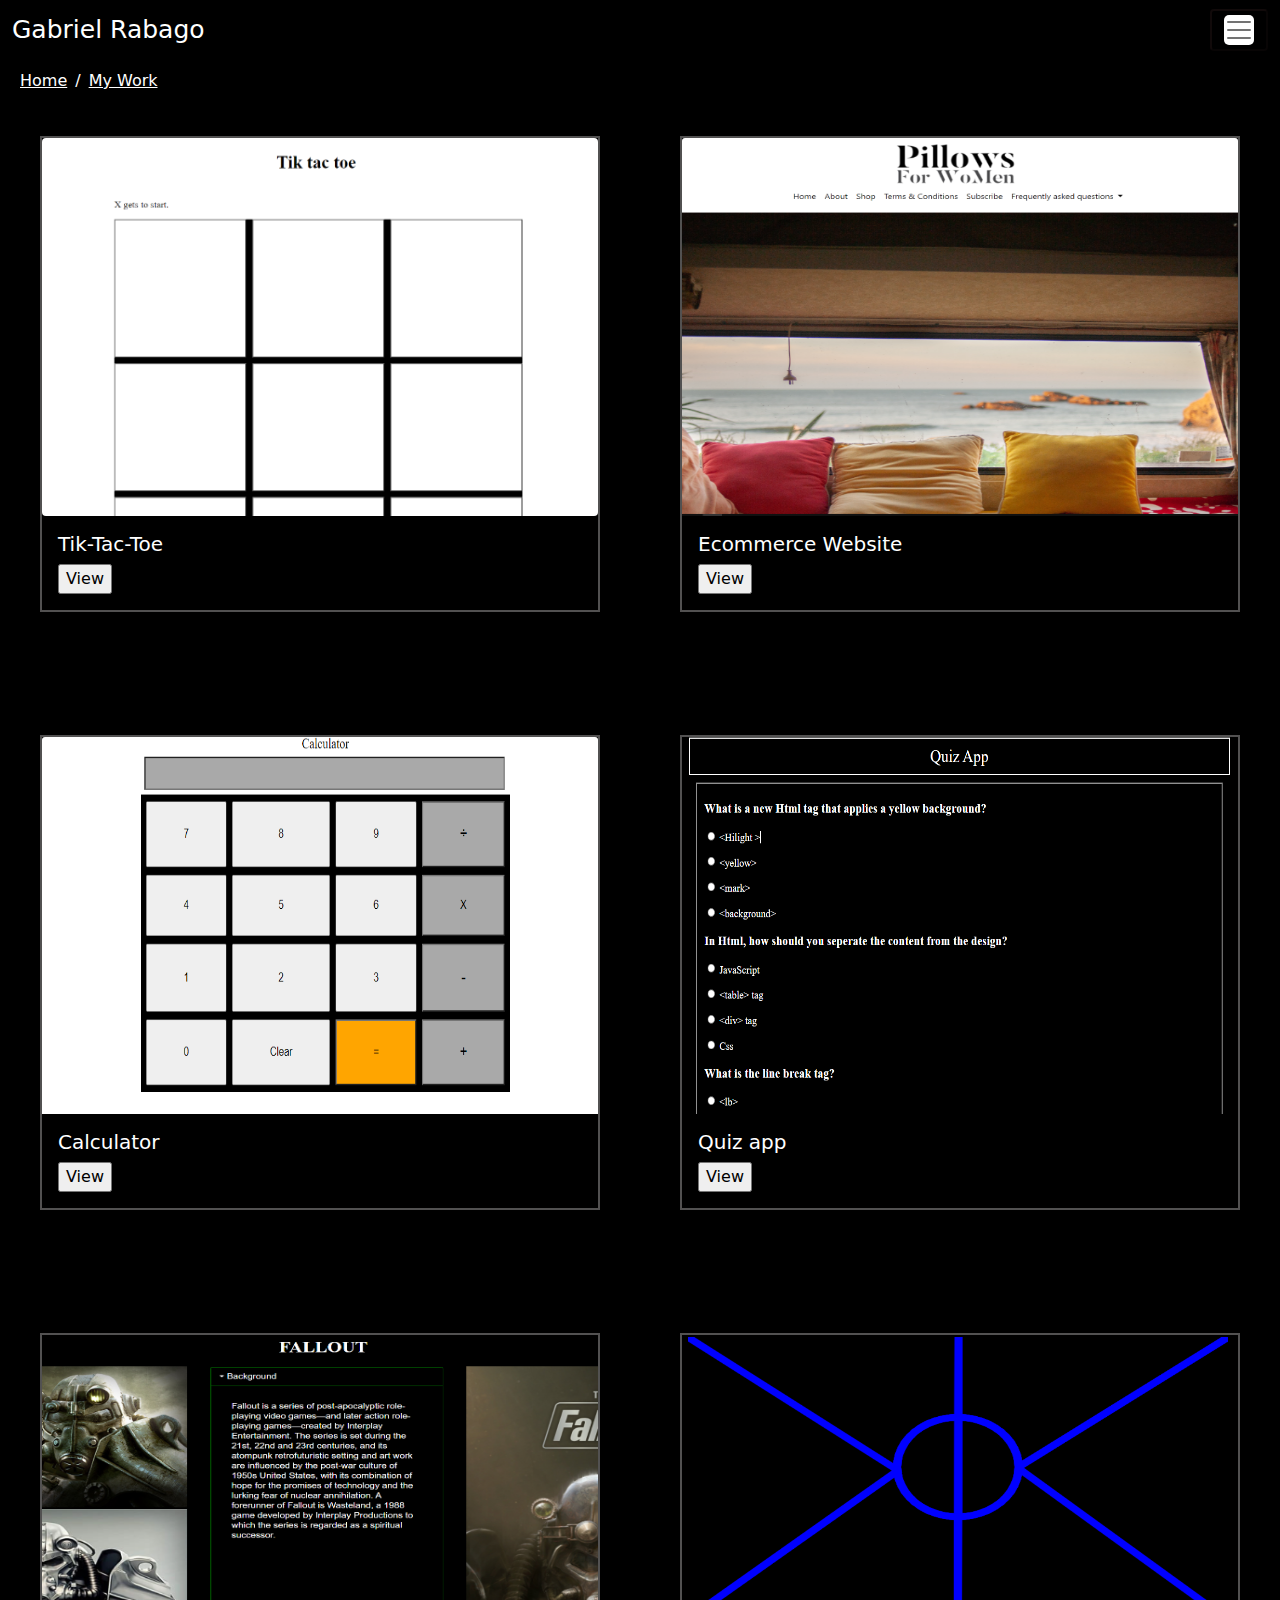
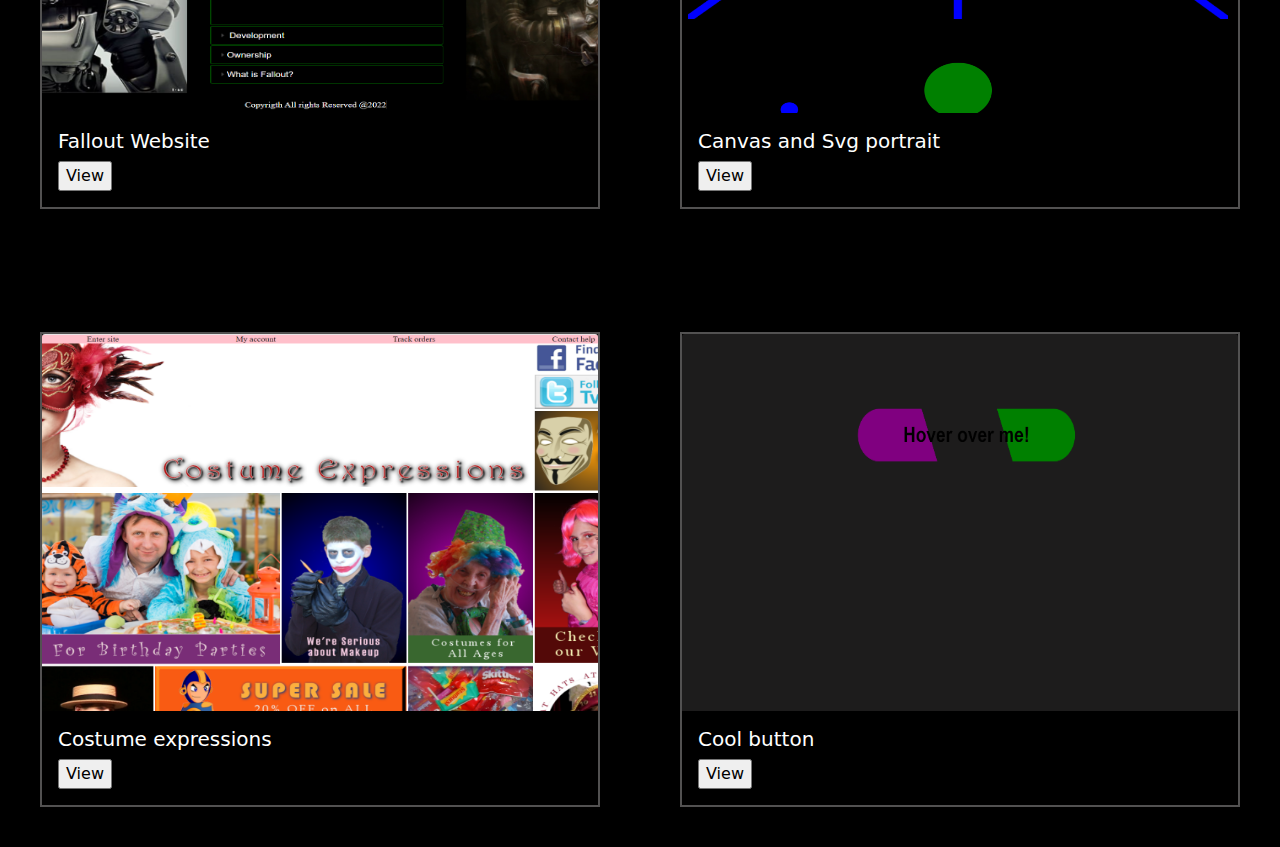
==== mywork.html @ 3e1e1baf "Add files via upload" ====
<!DOCTYPE html>
<html lang="en">

<head>
  <meta charset="UTF-8">
  <meta http-equiv="X-UA-Compatible" content="IE=edge">
  <meta name="viewport" content="width=device-width, initial-scale=1.0">
  <link rel="stylesheet" href="css/bootstrap.css">
  <script src="js/bootstrap.js"></script>
  <link rel="stylesheet" href="style.css">
  <title>Porfolio Pages</title>
  <style>
   li a:hover{
    color: aqua;
   }
    
  </style>
</head>

<body style="background-color: black;">
  <nav class="navbar navbar-light fixed-top">

    <div class="container-fluid">
      <a class="navbar-brand" href="index.html">Gabriel Rabago</a>
      <button class="navbar-toggler" type="button" data-bs-toggle="offcanvas" data-bs-target="#offcanvasNavbar"
        aria-controls="offcanvasNavbar">
        <span class="navbar-toggler-icon bg-"></span>
      </button>
      <div class="offcanvas offcanvas-end" tabindex="-1" id="offcanvasNavbar" aria-labelledby="offcanvasNavbarLabel">
        <div class="offcanvas-header">
          <h5 class="offcanvas-title" id="offcanvasNavbarLabel">My Portfolio</h5>
          <button type="button" class="btn-close text-reset" data-bs-dismiss="offcanvas" aria-label="Close"></button>
        </div>
        <div class="offcanvas-body">
          <ul class="navbar-nav justify-content-end flex-grow-1 pe-3">
   
            <li class="nav-item">
              <a class="nav-link" href="index.html">Home</a>
            </li>
            <li class="nav-item">
              <a class="nav-link" href="mywork.html">My Work</a>
            </li>
            <li class="nav-item">
              <a class="nav-link" href="contactpage.html">Contact Me</a>
            </li>
        </div>
      </div>
    </div>  
  </nav>
  <nav aria-label="breadcrumb">
    <ol class="breadcrumb">
      <li class="breadcrumb-item active" aria-current="page">Home</li>
    </ol>
  </nav>
  <br>

  <nav aria-label="breadcrumb">
    <ol class="breadcrumb" style=" margin-top:5px;margin-bottom: -40px;margin-left: 20px;">
      <li class="breadcrumb-item"><a href="index.html"style="color:white;">Home</a></li>
      <li class="breadcrumb-item"><a href="mywork.html"style="color:white;">My Work</a></li>
    </ol>
  </nav>

  <div class="row row-cols-1 row-cols-md-2 g-2 w-100 p-3" >
    <div class="col">

      <div class="card">
        <img src="images/tic tak toe.png" class="card-img-top rounded top" alt="...">
        <div class="card-body">
          <h5 class="card-title">Tik-Tac-Toe</h5>
          <p class="card-text">
<input type = "button" value="View" onclick="window.location.href='https://dior797.github.io/Tic-tak-toe/'"
</p>
        </div>
      </div>
    </div>
    <div class="col">
      <div class="card">
        <img src="images/Ecommerce.png"class="card-img-top" alt="...">
        <div class="card-body">
          <h5 class="card-title">Ecommerce Website</h5>
          <p class="card-text">
<input type = "button" value="View" onclick="window.location.href='https://dior797.github.io/Tic-tak-toe/'"
</p>
        </div>
      </div>
    </div>
    <div class="col">
      <div class="card">
        <img src="images/calculator.png" class="card-img-top" alt="...">
        <div class="card-body">
          <h5 class="card-title">Calculator</h5>
          <p class="card-text">
<input type = "button" value="View" onclick="window.location.href='https://dior797.github.io/calculator/'"
          </p>
        </div>
      </div>
    </div>
    <div class="col">
      <div class="card">
        <img src="images/quizapp.png" class="card-img-top" alt="...">
        <div class="card-body">
          <h5 class="card-title">Quiz app</h5>
          <p class="card-text">
<input type = "button" value="View" onclick="window.location.href=' https://dior797.github.io/Quiz-app/'"
          </p>
        </div>
      </div>
    </div>
    <div class="col">
      <div class="card">
        <img src="images/fallout.png" class="card-img-top" alt="...">
        <div class="card-body">
          <h5 class="card-title">Fallout Website</h5>
          <p class="card-text">
<input type = "button" value="View" onclick="window.location.href='https://dior797.github.io/Jquery-website/'"
          </p>
        </div>
      </div>
    </div>
    <div class="col">
      <div class="card">
        <img src="images/Canvas-svg.png" class="card-img-top" alt="...">
        <div class="card-body">
          <h5 class="card-title">Canvas and Svg portrait</h5>
          <p class="card-text">
<input type = "button" value="View" onclick="window.location.href='https://dior797.github.io/Canvas-svg/'"
          </p>
        </div>
      </div>
    </div>
    <div class="col">
      <div class="card">
        <img src="images/costumeExpressions.png" class="card-img-top" alt="...">
        <div class="card-body">
          <h5 class="card-title">Costume expressions</h5>
          <p class="card-text">
<input type = "button" value="View" onclick="window.location.href='https://dior797.github.io/Costume-Expressions/'"
          </p>
        </div>
      </div>
    </div>
    <div class="col">
      <div class="card">
        <img src="images/coolButton.png" class="card-img-top" alt="...">
        <div class="card-body">
          <h5 class="card-title">Cool button</h5>
          <p class="card-text">
<input type = "button" value="View" onclick="window.location.href='https://dior797.github.io/Cool-button/'"
          </p>
        </div>
      </div>
    </div>
    
  </div>


</body>
</html>
---- style.css ----
html{
    background-color: black;
    color: white;
}
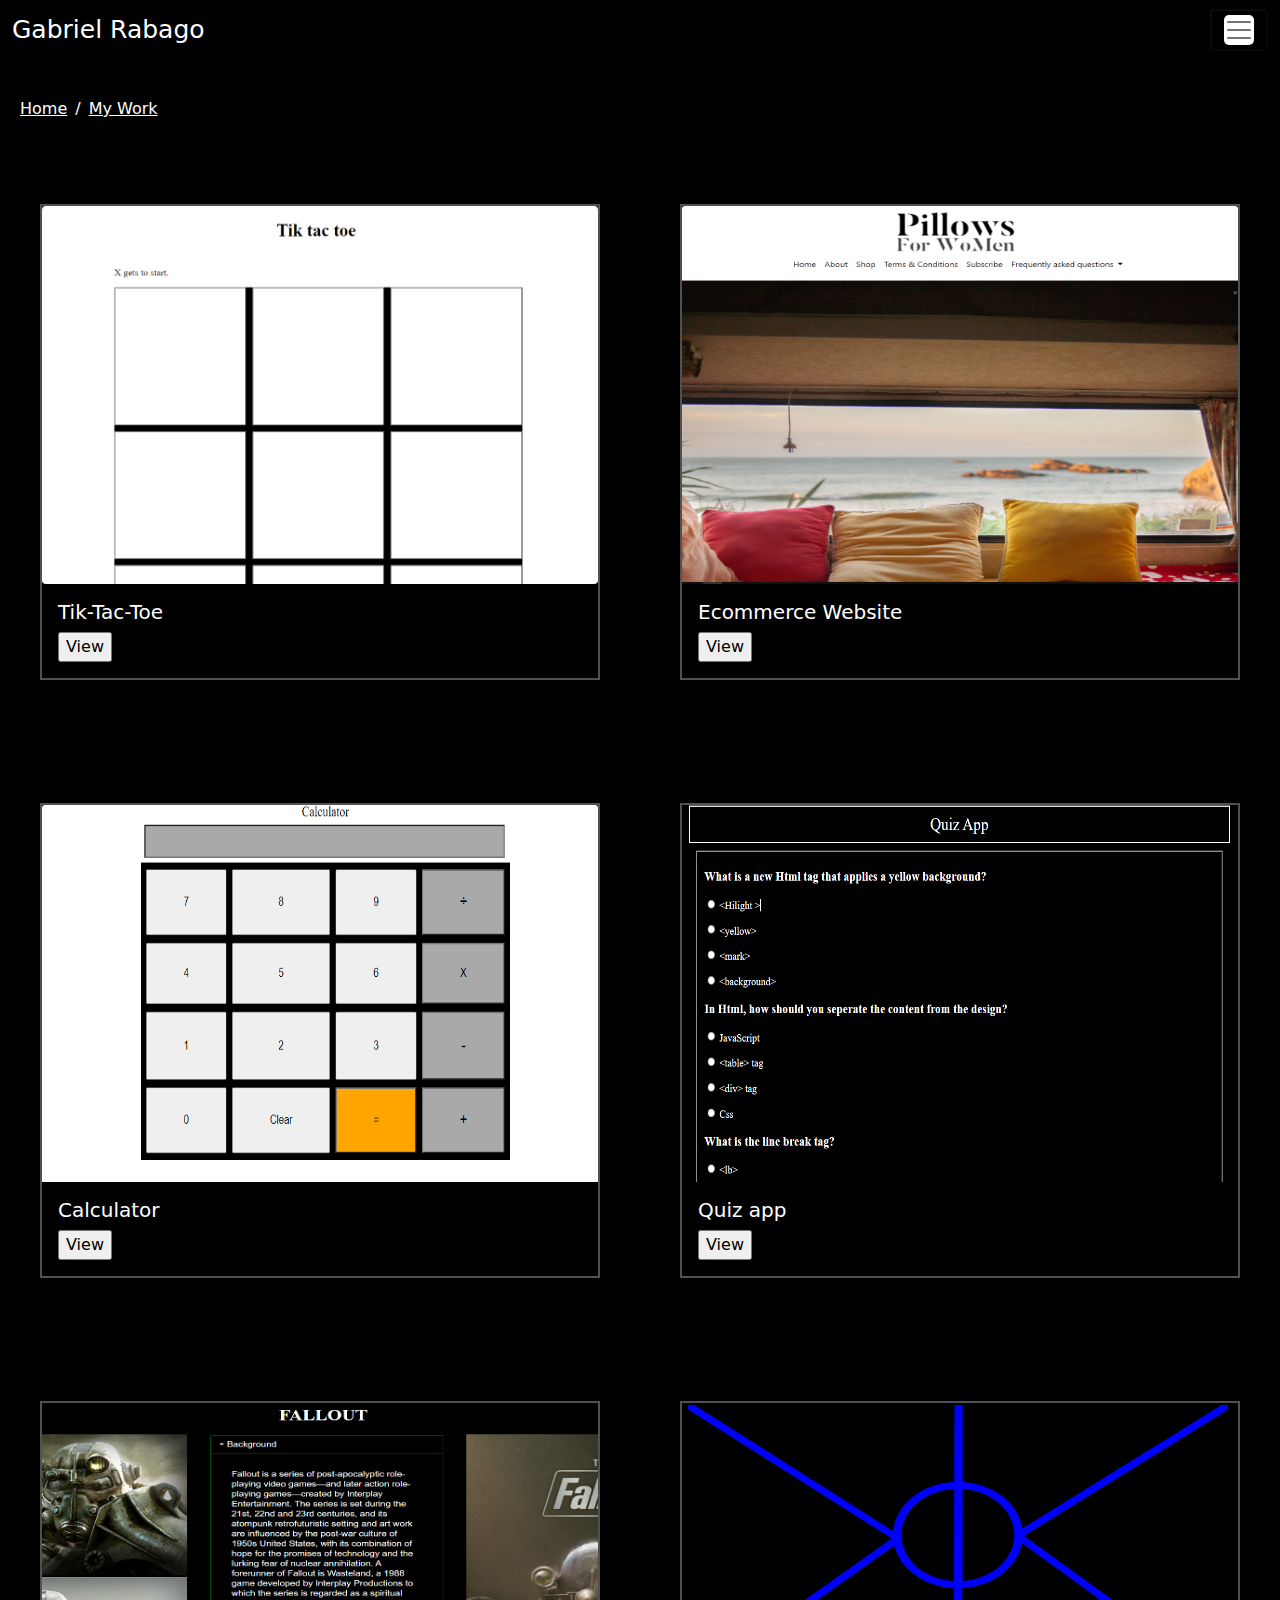
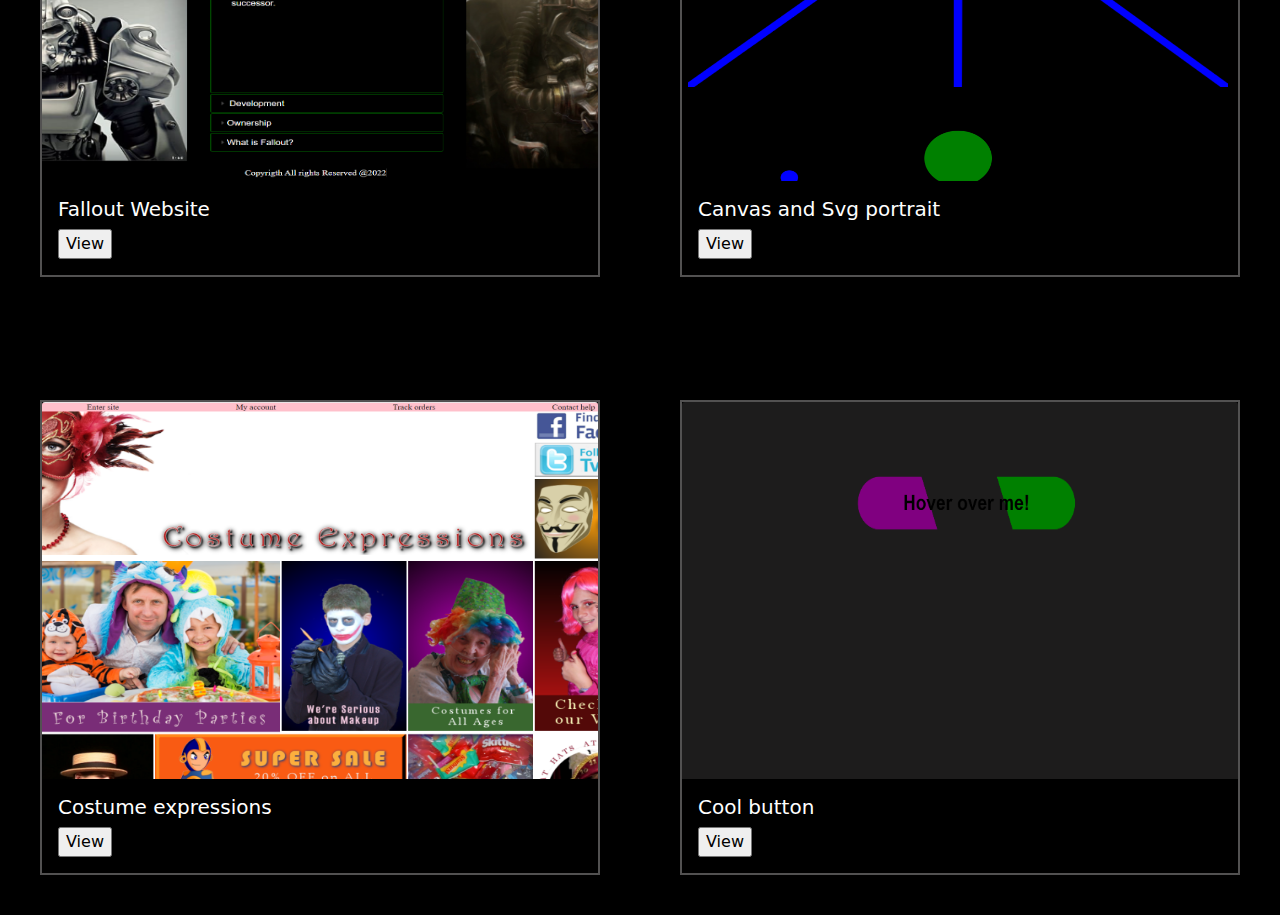
==== commit 24612c95: "Add files via upload" ====
--- a/mywork.html
+++ b/mywork.html
@@ -53,9 +53,11 @@
     </ol>
   </nav>
   <br>
+  <br>
+  <br>
 
   <nav aria-label="breadcrumb">
-    <ol class="breadcrumb" style=" margin-top:5px;margin-bottom: -40px;margin-left: 20px;">
+    <ol class="breadcrumb" style="margin-top:-15px;margin-bottom: 0px;margin-left: 20px;">
       <li class="breadcrumb-item"><a href="index.html"style="color:white;">Home</a></li>
       <li class="breadcrumb-item"><a href="mywork.html"style="color:white;">My Work</a></li>
     </ol>
